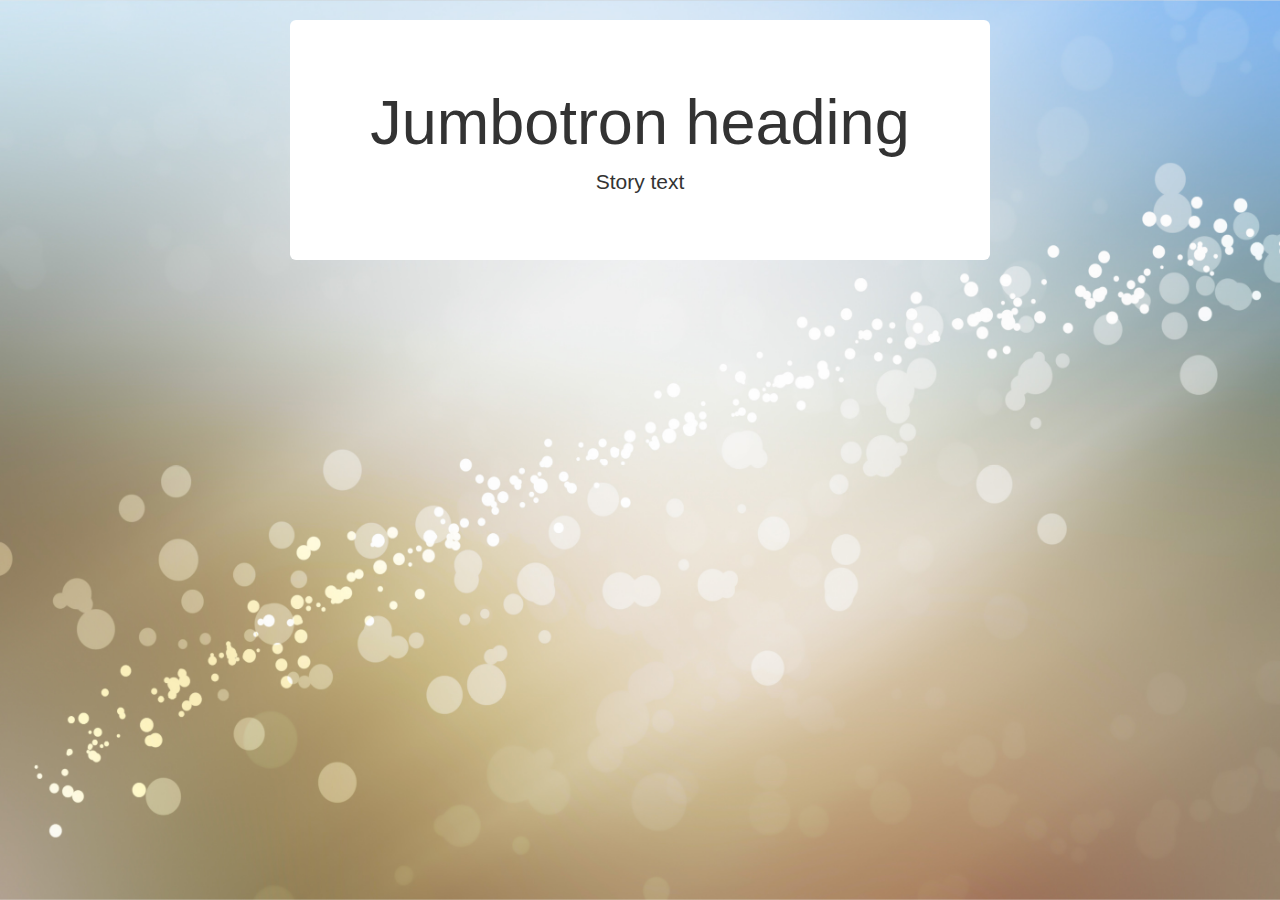
==== bankloan.html @ 1336d5f2 "links work" ====
<!DOCTYPE html>
<html lang="en">
  <head>
    <meta charset="utf-8">
    <meta http-equiv="X-UA-Compatible" content="IE=edge">
    <meta name="viewport" content="width=device-width, initial-scale=1">
    <!-- The above 3 meta tags *must* come first in the head; any other head content must come *after* these tags -->
    <meta name="description" content="">
    <meta name="author" content="">
    <link rel="icon" href="../../favicon.ico">

    <title>Narrow Jumbotron Template for Bootstrap</title>

    <!-- Bootstrap core CSS -->
    <link href="https://maxcdn.bootstrapcdn.com/bootstrap/3.3.7/css/bootstrap.min.css" rel="stylesheet">

    <!-- IE10 viewport hack for Surface/desktop Windows 8 bug -->
    <link href="../../assets/css/ie10-viewport-bug-workaround.css" rel="stylesheet">

    <!-- Custom styles for this template -->
    <link href="jumbotron-narrow.css" rel="stylesheet">

    <!-- Just for debugging purposes. Don't actually copy these 2 lines! -->
    <!--[if lt IE 9]><script src="../../assets/js/ie8-responsive-file-warning.js"></script><![endif]-->
    <script src="../../assets/js/ie-emulation-modes-warning.js"></script>

    <!-- HTML5 shim and Respond.js for IE8 support of HTML5 elements and media queries -->
    <!--[if lt IE 9]>
      <script src="https://oss.maxcdn.com/html5shiv/3.7.3/html5shiv.min.js"></script>
      <script src="https://oss.maxcdn.com/respond/1.4.2/respond.min.js"></script>
    <![endif]-->
  </head>

  
  <body>
     <img src="Stripe Blurred Backgrounds-8.jpg" class="bg">
    <div class="container">

      <div class="jumbotron">
        <h1>Jumbotron heading</h1>
        <p class="lead">Story text</p>
      </div>


	  
	
    </div> <!-- /container -->
   

    <!-- IE10 viewport hack for Surface/desktop Windows 8 bug -->
    <script src="../../assets/js/ie10-viewport-bug-workaround.js"></script>
  </body>
</html>
---- jumbotron-narrow.css ----
/* Space out content a bit */
body {
  padding-top: 20px;
  padding-bottom: 20px;
  #background-image: url("Stripe Blurred Backgrounds-8.jpg");
  #background-color: #000033;
}

img.bg {
  /* Set rules to fill background */
  min-height: 100%;
  min-width: 100%;
	
  /* Set up proportionate scaling */
  width: 100%;
  height: auto;
	
  /* Set up positioning */
  position: fixed;
  top: 0;
  left: 0;
  z-index: -1;
}


/* Everything but the jumbotron gets side spacing for mobile first views */
.header,
.marketing,
.footer {
  padding-right: 0px;
  padding-left: 0px;
}

/* Custom page header */
.header {
  padding-bottom: 20px;
  border-bottom: 1px solid #e5e5e5;
}
/* Make the masthead heading the same height as the navigation */
.header h3 {
  margin-top: 0;
  margin-bottom: 0;
  line-height: 40px;
}

/* Custom page footer */
.footer {
  padding-top: 19px;
  color: #777;
  border-top: 1px solid #e5e5e5;
}

/* Customize container */
@media (min-width: 768px) {
  .container {
    max-width: 730px;
  }
}
.container-narrow > hr {
  margin: 30px 0;
}

/* Main marketing message and sign up button */
.jumbotron {
  text-align: center;
  border-bottom: 1px solid #e5e5e5;
  background-color: white;
}
.jumbotron .btn {
  padding: 14px 24px;
  font-size: 21px;
}

/* Supporting marketing content */
.marketing {
  margin: 0px 0;
}
.marketing p + h4 {
  margin-top: 28px;
}

/* Responsive: Portrait tablets and up */
@media screen and (min-width: 768px) {
  /* Remove the padding we set earlier */
  .header,
  .marketing,
  .footer {
    padding-right: 0;
    padding-left: 0;
  }
  img.bg {
	#left: 50%;
    #margin-left: -768px;   /* 50% */
  }
  /* Space out the masthead */
  .header {
    margin-bottom: 30px;
  }
  /* Remove the bottom border on the jumbotron for visual effect */
  .jumbotron {
    border-bottom: 0;
  }
}
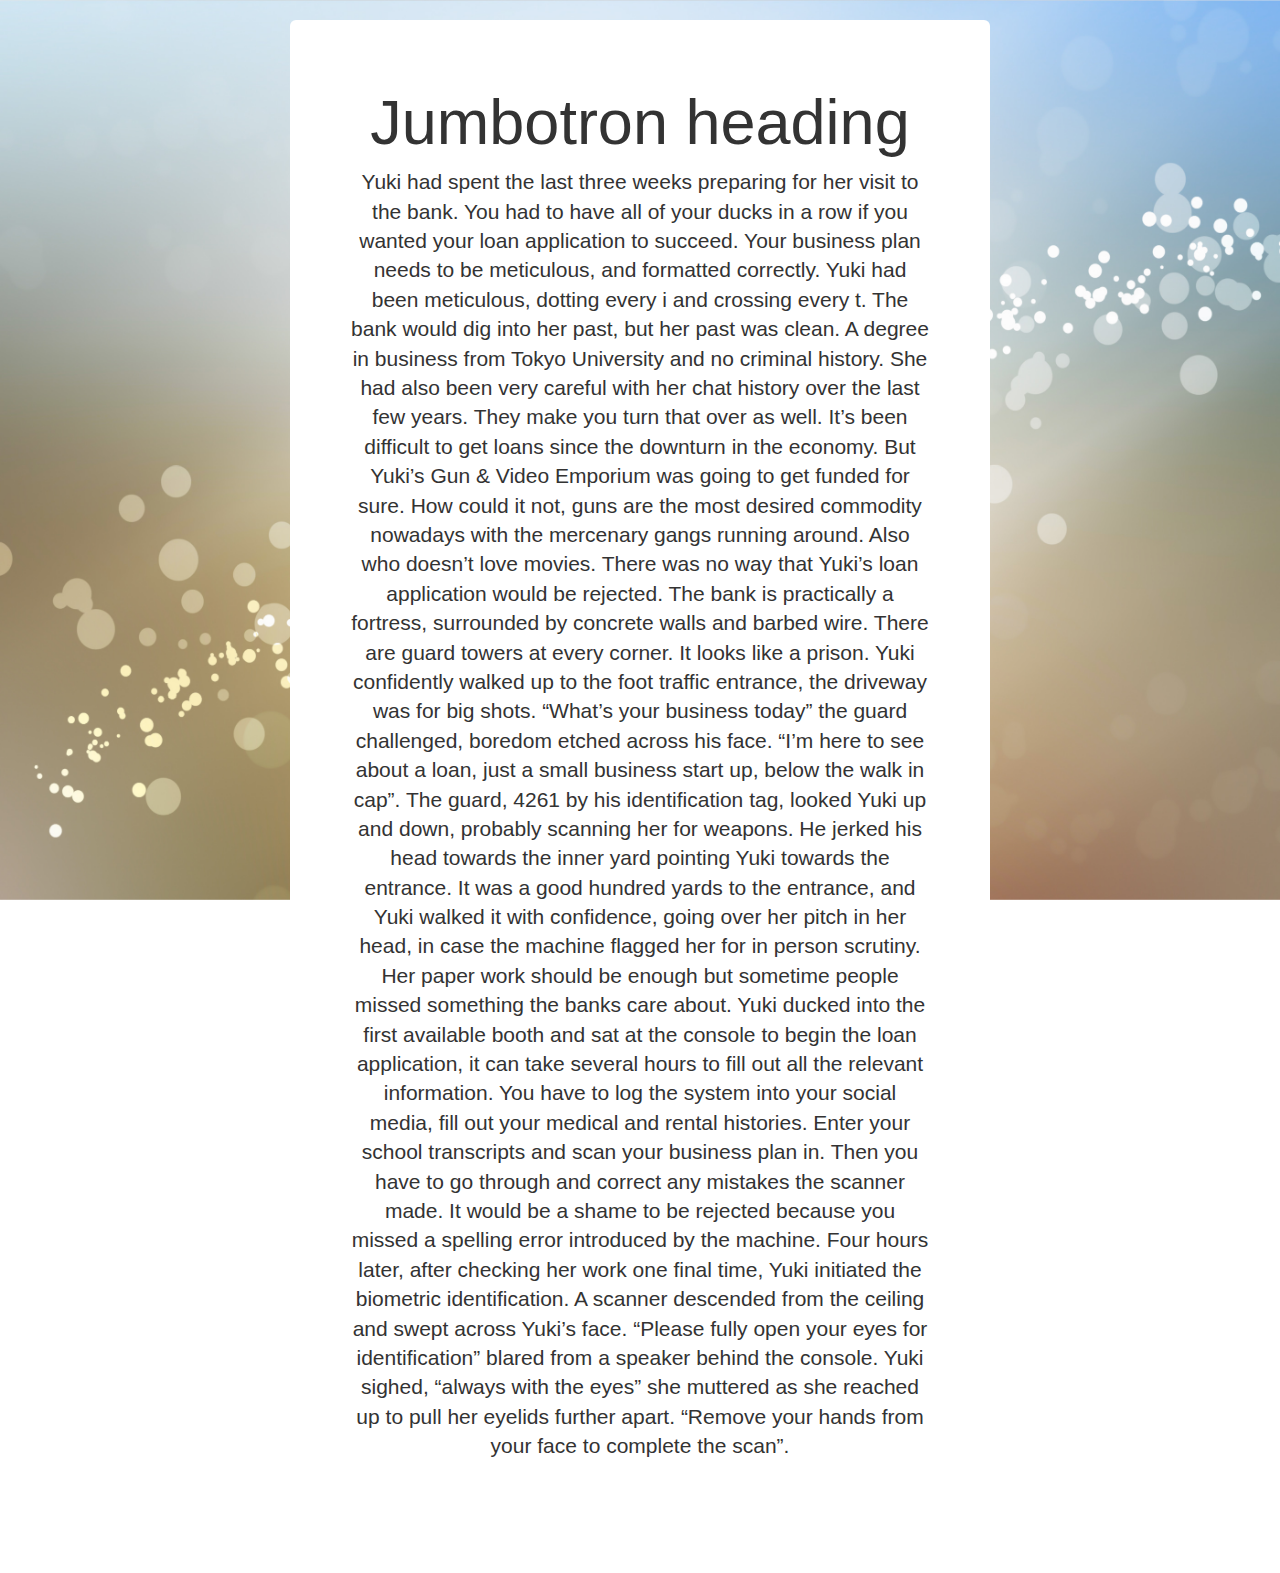
==== commit d4e703fd: "added stories" ====
--- a/bankloan.html
+++ b/bankloan.html
@@ -38,7 +38,10 @@
 
       <div class="jumbotron">
         <h1>Jumbotron heading</h1>
-        <p class="lead">Story text</p>
+        <p class="lead">Yuki had spent the last three weeks preparing for her visit to the bank. You had to have all of your ducks in a row if you wanted your loan application to succeed. Your business plan needs to be meticulous, and formatted correctly. Yuki had been meticulous, dotting every i and crossing every t. The bank would dig into her past, but her past was clean. A degree in business from Tokyo University and no criminal history. She had also been very careful with her chat history over the last few years. They make you turn that over as well. It’s been difficult to get loans since the downturn in the economy. But Yuki’s Gun & Video Emporium was going to get funded for sure. How could it not, guns are the most desired commodity nowadays with the mercenary gangs running around. Also who doesn’t love movies. There was no way that Yuki’s loan application would be rejected.
+	The bank is practically a fortress, surrounded by concrete walls and barbed wire. There are guard towers at every corner. It looks like a prison. Yuki confidently walked up to the foot traffic entrance, the driveway was for big shots. “What’s your business today” the guard challenged, boredom etched across his face. “I’m here to see about a loan, just a small business start up, below the walk in cap”. The guard, 4261 by his identification tag, looked Yuki up and down, probably scanning her for weapons. He jerked his head towards the inner yard pointing Yuki towards the entrance. It was a good hundred yards to the entrance, and Yuki walked it with confidence, going over her pitch in her head, in case the machine flagged her for in person scrutiny. Her paper work should be enough but sometime people missed something the banks care about.
+	Yuki ducked into the first available booth and sat at the console to begin the loan application, it can take several hours to fill out all the relevant information. You have to log the system into your social media, fill out your medical and rental histories. Enter your school transcripts and scan your business plan in. Then you have to go through and correct any mistakes the scanner made. It would be a shame to be rejected because you missed a spelling error introduced by the machine. Four hours later, after checking her work one final time, Yuki initiated the biometric identification. A scanner descended from the ceiling and swept across Yuki’s face. “Please fully open your eyes for identification” blared from a speaker behind the console. Yuki sighed, “always with the eyes” she muttered as she reached up to pull her eyelids further apart. “Remove your hands from your face to complete the scan”.
+</p>
       </div>
 
 
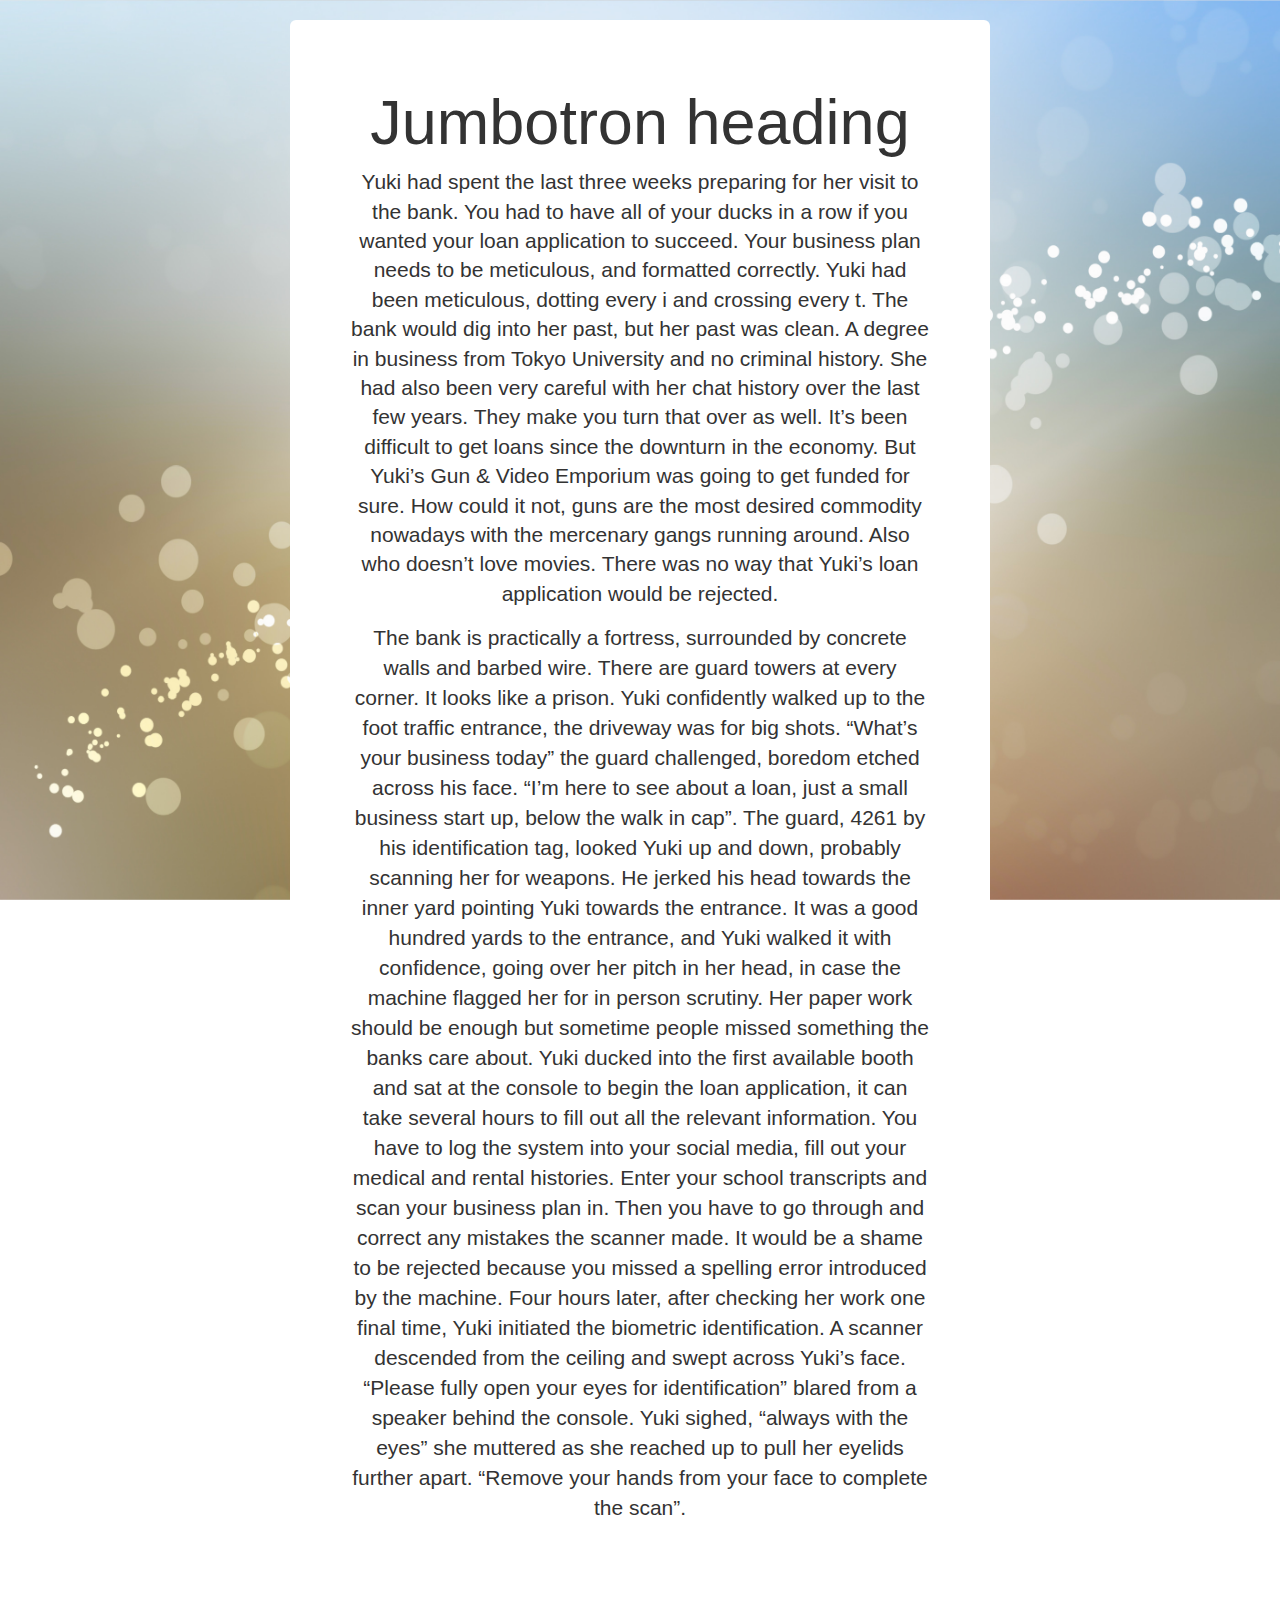
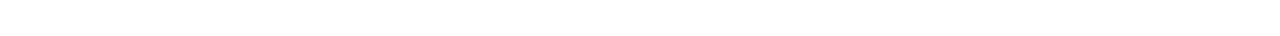
==== commit f1ac2dcf: "asdf" ====
--- a/bankloan.html
+++ b/bankloan.html
@@ -38,8 +38,8 @@
 
       <div class="jumbotron">
         <h1>Jumbotron heading</h1>
-        <p class="lead">Yuki had spent the last three weeks preparing for her visit to the bank. You had to have all of your ducks in a row if you wanted your loan application to succeed. Your business plan needs to be meticulous, and formatted correctly. Yuki had been meticulous, dotting every i and crossing every t. The bank would dig into her past, but her past was clean. A degree in business from Tokyo University and no criminal history. She had also been very careful with her chat history over the last few years. They make you turn that over as well. It’s been difficult to get loans since the downturn in the economy. But Yuki’s Gun & Video Emporium was going to get funded for sure. How could it not, guns are the most desired commodity nowadays with the mercenary gangs running around. Also who doesn’t love movies. There was no way that Yuki’s loan application would be rejected.
-	The bank is practically a fortress, surrounded by concrete walls and barbed wire. There are guard towers at every corner. It looks like a prison. Yuki confidently walked up to the foot traffic entrance, the driveway was for big shots. “What’s your business today” the guard challenged, boredom etched across his face. “I’m here to see about a loan, just a small business start up, below the walk in cap”. The guard, 4261 by his identification tag, looked Yuki up and down, probably scanning her for weapons. He jerked his head towards the inner yard pointing Yuki towards the entrance. It was a good hundred yards to the entrance, and Yuki walked it with confidence, going over her pitch in her head, in case the machine flagged her for in person scrutiny. Her paper work should be enough but sometime people missed something the banks care about.
+        <p class="lead">Yuki had spent the last three weeks preparing for her visit to the bank. You had to have all of your ducks in a row if you wanted your loan application to succeed. Your business plan needs to be meticulous, and formatted correctly. Yuki had been meticulous, dotting every i and crossing every t. The bank would dig into her past, but her past was clean. A degree in business from Tokyo University and no criminal history. She had also been very careful with her chat history over the last few years. They make you turn that over as well. It’s been difficult to get loans since the downturn in the economy. But Yuki’s Gun & Video Emporium was going to get funded for sure. How could it not, guns are the most desired commodity nowadays with the mercenary gangs running around. Also who doesn’t love movies. There was no way that Yuki’s loan application would be rejected.</p>
+	<p>The bank is practically a fortress, surrounded by concrete walls and barbed wire. There are guard towers at every corner. It looks like a prison. Yuki confidently walked up to the foot traffic entrance, the driveway was for big shots. “What’s your business today” the guard challenged, boredom etched across his face. “I’m here to see about a loan, just a small business start up, below the walk in cap”. The guard, 4261 by his identification tag, looked Yuki up and down, probably scanning her for weapons. He jerked his head towards the inner yard pointing Yuki towards the entrance. It was a good hundred yards to the entrance, and Yuki walked it with confidence, going over her pitch in her head, in case the machine flagged her for in person scrutiny. Her paper work should be enough but sometime people missed something the banks care about.
 	Yuki ducked into the first available booth and sat at the console to begin the loan application, it can take several hours to fill out all the relevant information. You have to log the system into your social media, fill out your medical and rental histories. Enter your school transcripts and scan your business plan in. Then you have to go through and correct any mistakes the scanner made. It would be a shame to be rejected because you missed a spelling error introduced by the machine. Four hours later, after checking her work one final time, Yuki initiated the biometric identification. A scanner descended from the ceiling and swept across Yuki’s face. “Please fully open your eyes for identification” blared from a speaker behind the console. Yuki sighed, “always with the eyes” she muttered as she reached up to pull her eyelids further apart. “Remove your hands from your face to complete the scan”.
 </p>
       </div>
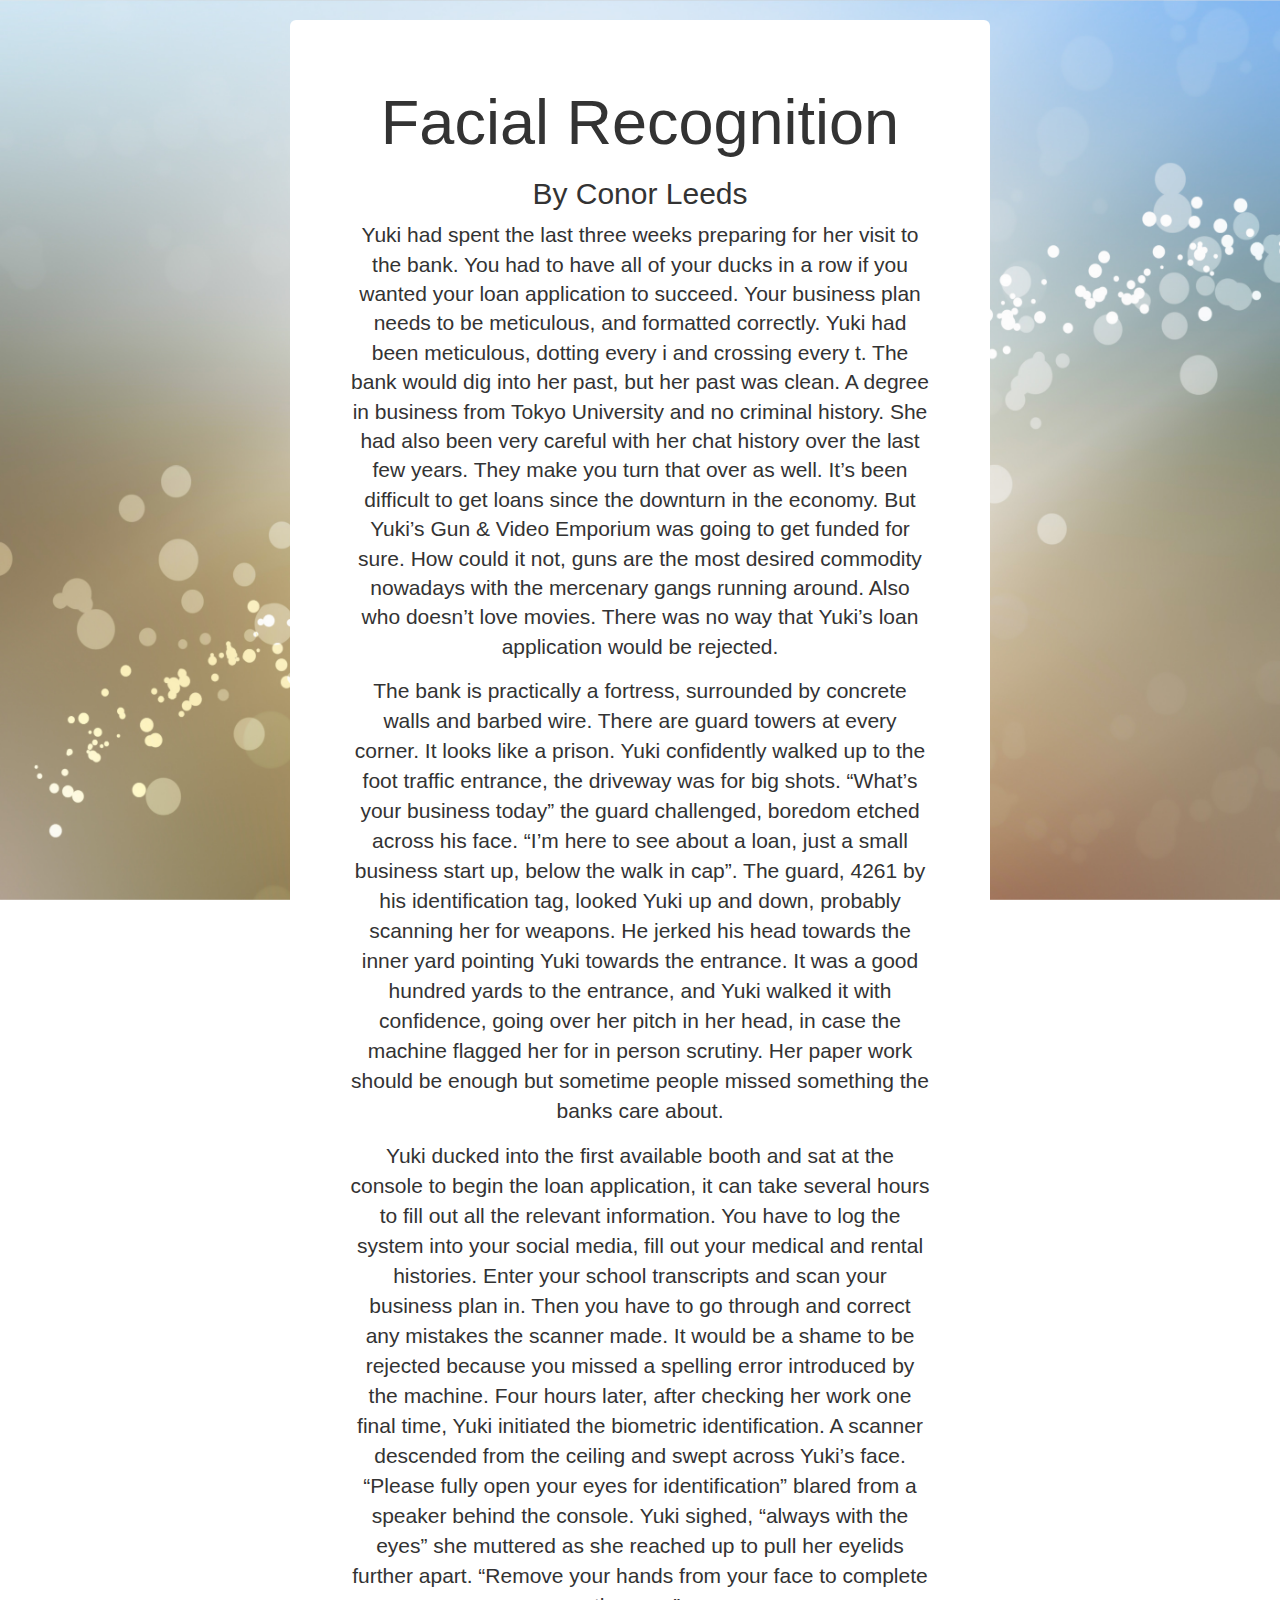
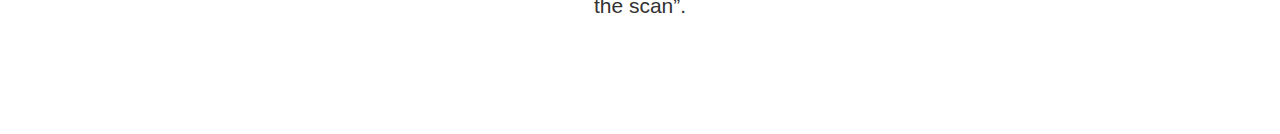
==== commit f323105b: "done" ====
--- a/bankloan.html
+++ b/bankloan.html
@@ -37,10 +37,11 @@
     <div class="container">
 
       <div class="jumbotron">
-        <h1>Jumbotron heading</h1>
+        <h1>Facial Recognition</h1>
+		<h2>By Conor Leeds</h2>
         <p class="lead">Yuki had spent the last three weeks preparing for her visit to the bank. You had to have all of your ducks in a row if you wanted your loan application to succeed. Your business plan needs to be meticulous, and formatted correctly. Yuki had been meticulous, dotting every i and crossing every t. The bank would dig into her past, but her past was clean. A degree in business from Tokyo University and no criminal history. She had also been very careful with her chat history over the last few years. They make you turn that over as well. It’s been difficult to get loans since the downturn in the economy. But Yuki’s Gun & Video Emporium was going to get funded for sure. How could it not, guns are the most desired commodity nowadays with the mercenary gangs running around. Also who doesn’t love movies. There was no way that Yuki’s loan application would be rejected.</p>
-	<p>The bank is practically a fortress, surrounded by concrete walls and barbed wire. There are guard towers at every corner. It looks like a prison. Yuki confidently walked up to the foot traffic entrance, the driveway was for big shots. “What’s your business today” the guard challenged, boredom etched across his face. “I’m here to see about a loan, just a small business start up, below the walk in cap”. The guard, 4261 by his identification tag, looked Yuki up and down, probably scanning her for weapons. He jerked his head towards the inner yard pointing Yuki towards the entrance. It was a good hundred yards to the entrance, and Yuki walked it with confidence, going over her pitch in her head, in case the machine flagged her for in person scrutiny. Her paper work should be enough but sometime people missed something the banks care about.
-	Yuki ducked into the first available booth and sat at the console to begin the loan application, it can take several hours to fill out all the relevant information. You have to log the system into your social media, fill out your medical and rental histories. Enter your school transcripts and scan your business plan in. Then you have to go through and correct any mistakes the scanner made. It would be a shame to be rejected because you missed a spelling error introduced by the machine. Four hours later, after checking her work one final time, Yuki initiated the biometric identification. A scanner descended from the ceiling and swept across Yuki’s face. “Please fully open your eyes for identification” blared from a speaker behind the console. Yuki sighed, “always with the eyes” she muttered as she reached up to pull her eyelids further apart. “Remove your hands from your face to complete the scan”.
+	<p>The bank is practically a fortress, surrounded by concrete walls and barbed wire. There are guard towers at every corner. It looks like a prison. Yuki confidently walked up to the foot traffic entrance, the driveway was for big shots. “What’s your business today” the guard challenged, boredom etched across his face. “I’m here to see about a loan, just a small business start up, below the walk in cap”. The guard, 4261 by his identification tag, looked Yuki up and down, probably scanning her for weapons. He jerked his head towards the inner yard pointing Yuki towards the entrance. It was a good hundred yards to the entrance, and Yuki walked it with confidence, going over her pitch in her head, in case the machine flagged her for in person scrutiny. Her paper work should be enough but sometime people missed something the banks care about.</p>
+	<p>Yuki ducked into the first available booth and sat at the console to begin the loan application, it can take several hours to fill out all the relevant information. You have to log the system into your social media, fill out your medical and rental histories. Enter your school transcripts and scan your business plan in. Then you have to go through and correct any mistakes the scanner made. It would be a shame to be rejected because you missed a spelling error introduced by the machine. Four hours later, after checking her work one final time, Yuki initiated the biometric identification. A scanner descended from the ceiling and swept across Yuki’s face. “Please fully open your eyes for identification” blared from a speaker behind the console. Yuki sighed, “always with the eyes” she muttered as she reached up to pull her eyelids further apart. “Remove your hands from your face to complete the scan”.
 </p>
       </div>
 
